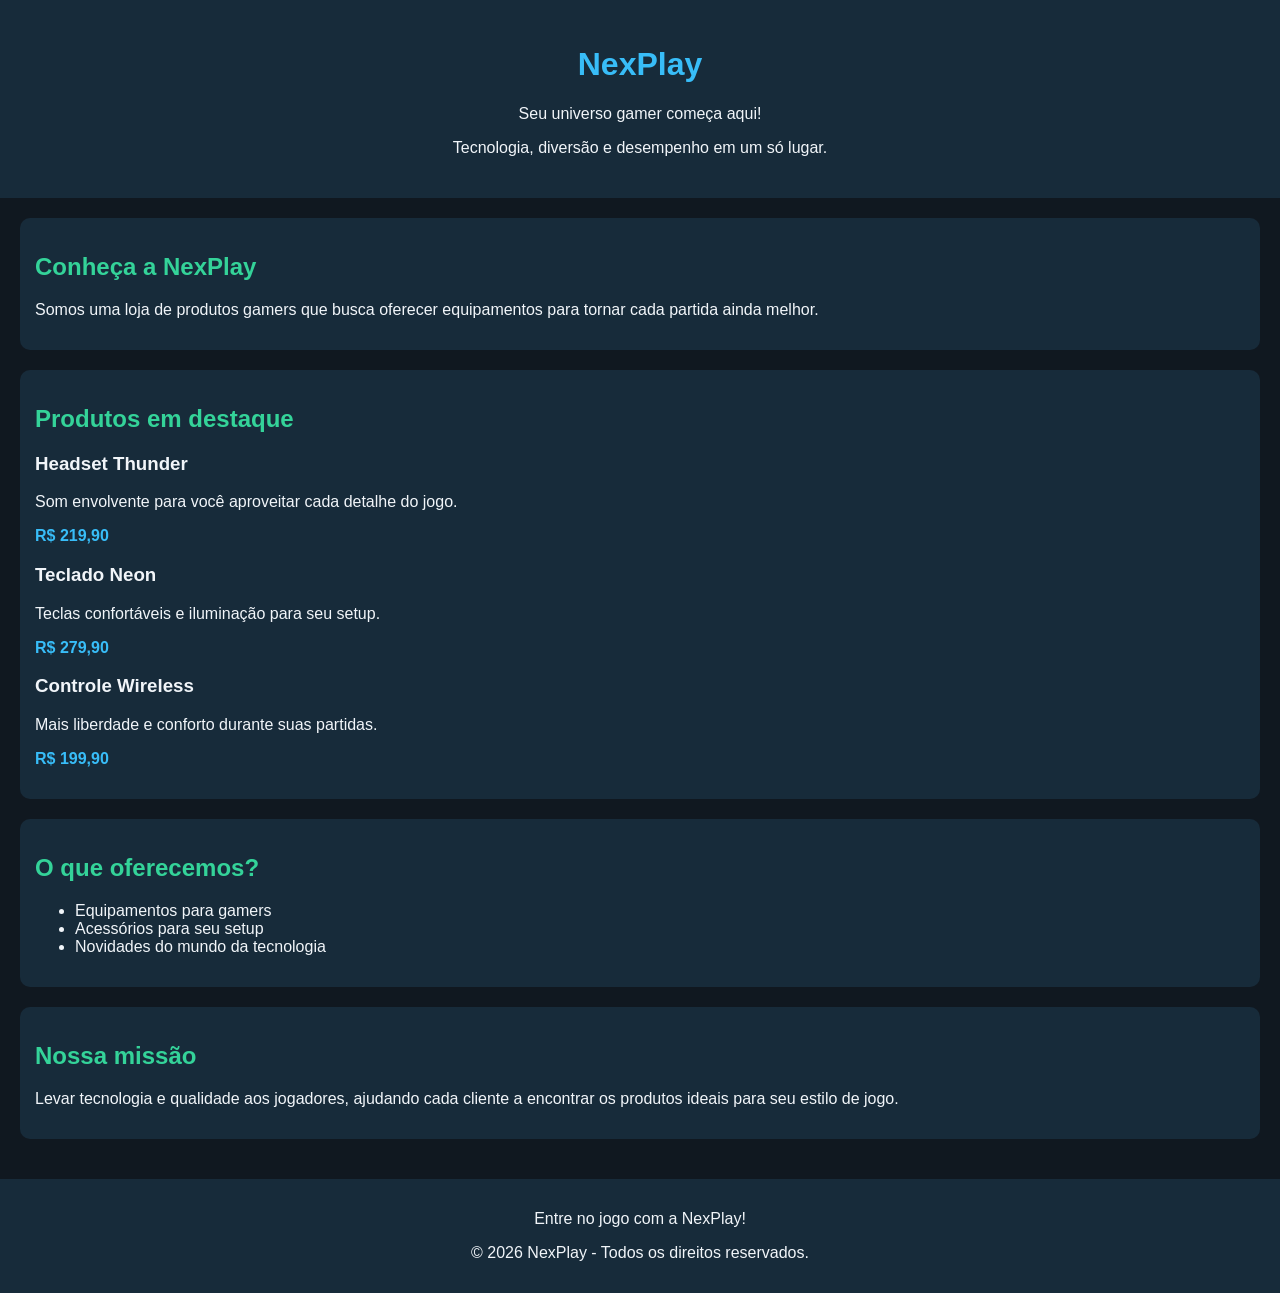
==== S4_AT2_R4_LIMA/index.html @ 9eef4182 "atividades" ====
<!DOCTYPE html>
<html lang="pt-br">
<head>
    <meta charset="UTF-8">
    <meta name="viewport" content="width=device-width, initial-scale=1.0">
    <meta name="description" content="NexPlay, sua loja de tecnologia gamer.">
    <title>NexPlay</title>

    <style>
        body {
            font-family: Arial, sans-serif;
            background-color: #101820;
            color: #F1F5F9;
            margin: 0;
        }

        header {
            background-color: #172B3A;
            padding: 25px;
            text-align: center;
        }

        h1 {
            color: #38BDF8;
        }

        h2 {
            color: #34D399;
        }

        main {
            padding: 20px;
        }

        section {
            background-color: #172B3A;
            padding: 15px;
            margin-bottom: 20px;
            border-radius: 10px;
        }

        strong {
            color: #38BDF8;
        }

        footer {
            background-color: #172B3A;
            text-align: center;
            padding: 15px;
        }
    </style>
</head>

<body>

    <!-- Apresentação da loja -->
    <header>
        <h1>NexPlay</h1>
        <p>Seu universo gamer começa aqui!</p>
        <p>Tecnologia, diversão e desempenho em um só lugar.</p>
    </header>

    <!-- Conteúdo da loja -->
    <main>

        <section>
            <h2>Conheça a NexPlay</h2>
            <p>Somos uma loja de produtos gamers que busca oferecer equipamentos para tornar cada partida ainda melhor.</p>
        </section>

        <section>
            <h2>Produtos em destaque</h2>

            <h3>Headset Thunder</h3>
            <p>Som envolvente para você aproveitar cada detalhe do jogo.</p>
            <p><strong>R$ 219,90</strong></p>

            <h3>Teclado Neon</h3>
            <p>Teclas confortáveis e iluminação para seu setup.</p>
            <p><strong>R$ 279,90</strong></p>

            <h3>Controle Wireless</h3>
            <p>Mais liberdade e conforto durante suas partidas.</p>
            <p><strong>R$ 199,90</strong></p>
        </section>

        <section>
            <h2>O que oferecemos?</h2>
            <ul>
                <li>Equipamentos para gamers</li>
                <li>Acessórios para seu setup</li>
                <li>Novidades do mundo da tecnologia</li>
            </ul>
        </section>

        <section>
            <h2>Nossa missão</h2>
            <p>Levar tecnologia e qualidade aos jogadores, ajudando cada cliente a encontrar os produtos ideais para seu estilo de jogo.</p>
        </section>

    </main>

    <!-- Rodapé -->
    <footer>
        <p>Entre no jogo com a NexPlay!</p>
        <p>&copy; 2026 NexPlay - Todos os direitos reservados.</p>
    </footer>

</body>
</html>
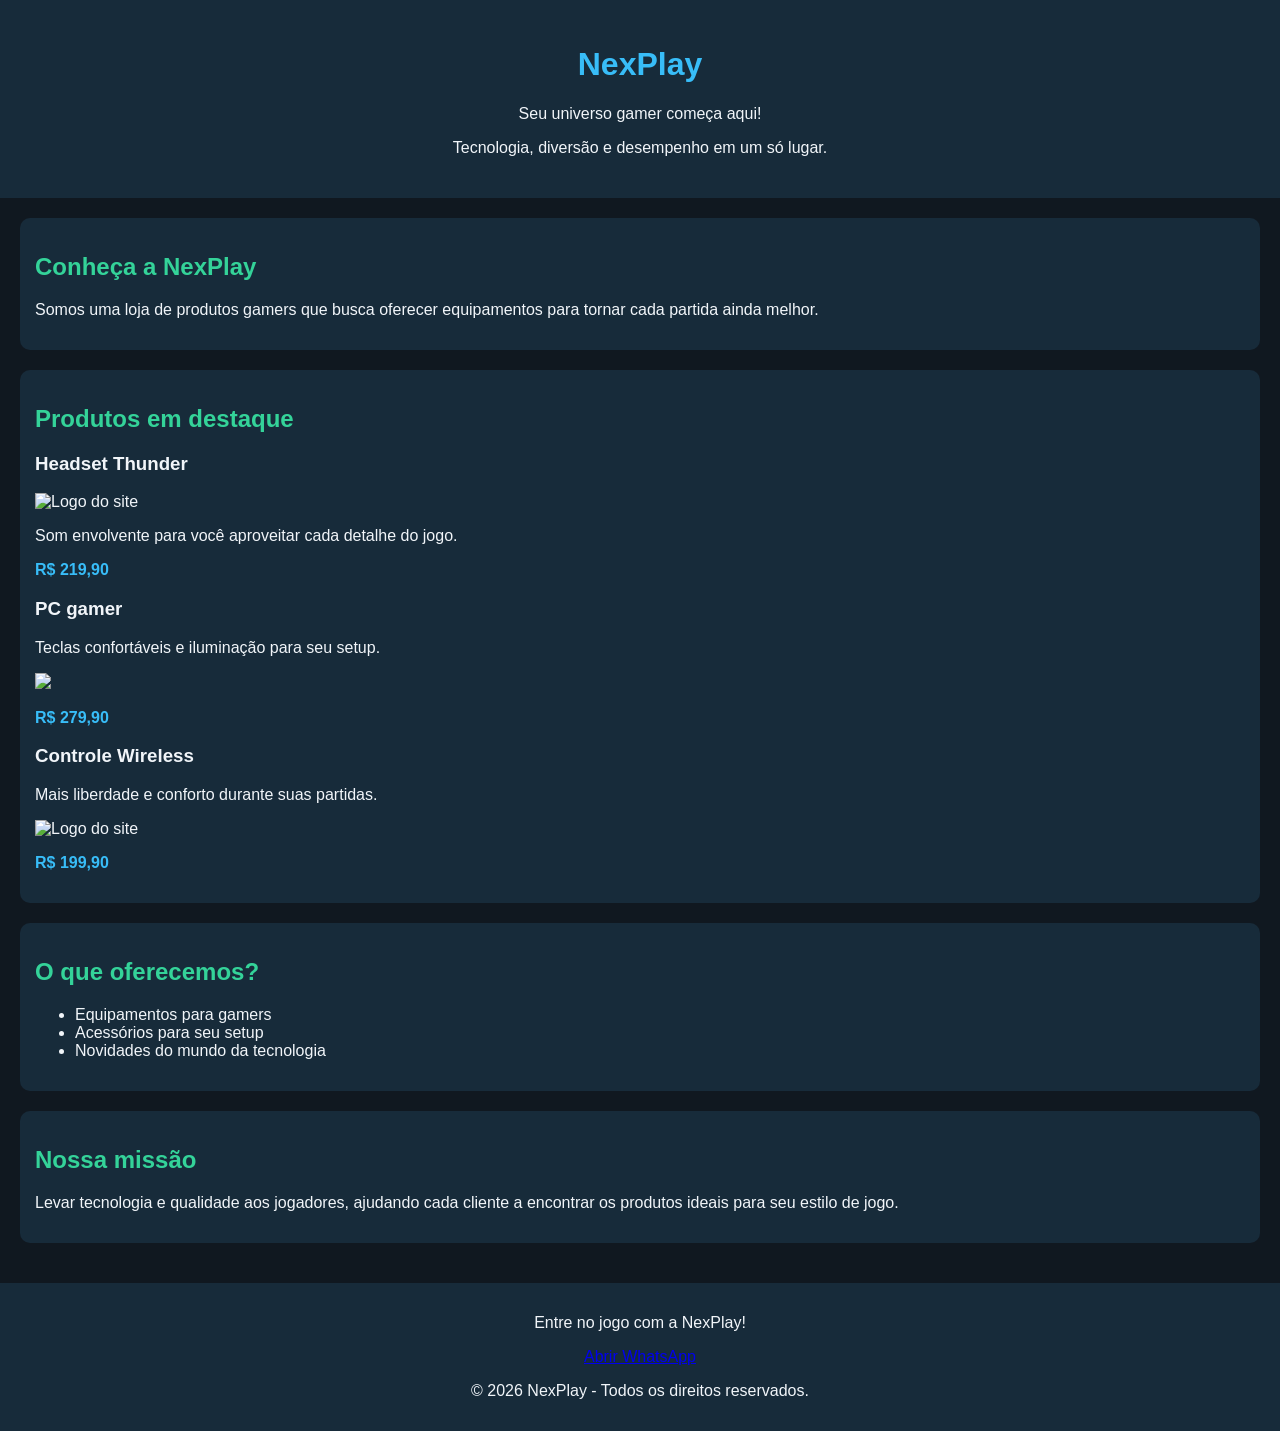
==== commit bd66680c: "Site Gamer" ====
--- a/S4_AT2_R4_LIMA/index.html
+++ b/S4_AT2_R4_LIMA/index.html
@@ -72,15 +72,18 @@
             <h2>Produtos em destaque</h2>
 
             <h3>Headset Thunder</h3>
+             <img src="https://encrypted-tbn0.gstatic.com/images?q=tbn:ANd9GcTtnKsscP7YZ6P9HMdu6diOOD6TuCV8g2aJBmXG8FbKXA&s=10" alt="Logo do site">
             <p>Som envolvente para você aproveitar cada detalhe do jogo.</p>
             <p><strong>R$ 219,90</strong></p>
 
-            <h3>Teclado Neon</h3>
+            <h3>PC gamer</h3>
             <p>Teclas confortáveis e iluminação para seu setup.</p>
+            <img src="https://cdn.dooca.store/2147/products/hunter.jpg?v=1750990146" width="30%">
             <p><strong>R$ 279,90</strong></p>
 
             <h3>Controle Wireless</h3>
             <p>Mais liberdade e conforto durante suas partidas.</p>
+            <img src="https://encrypted-tbn3.gstatic.com/shopping?q=tbn:ANd9GcSyx1QH5Nm4D1l8fFw04zoPS3iOtAVElfQ9xEBNOcUONmSPYmJpyiMGJNb6TefuNte3BIhruorLmjmLKQibqG9ipje2nz2Q2xMDcw8BysxA2nElWE8zkn3pELKe5ODMh1e2lOefAqGgkiw&usqp=CAc" alt="Logo do site">
             <p><strong>R$ 199,90</strong></p>
         </section>
 
@@ -103,6 +106,14 @@
     <!-- Rodapé -->
     <footer>
         <p>Entre no jogo com a NexPlay!</p>
+
+<a href="https://web.whatsapp.com/"
+   target="_blank"
+   rel="noopener noreferrer"
+   class="botao-whatsapp">
+    Abrir WhatsApp
+</a>
+
         <p>&copy; 2026 NexPlay - Todos os direitos reservados.</p>
     </footer>
 
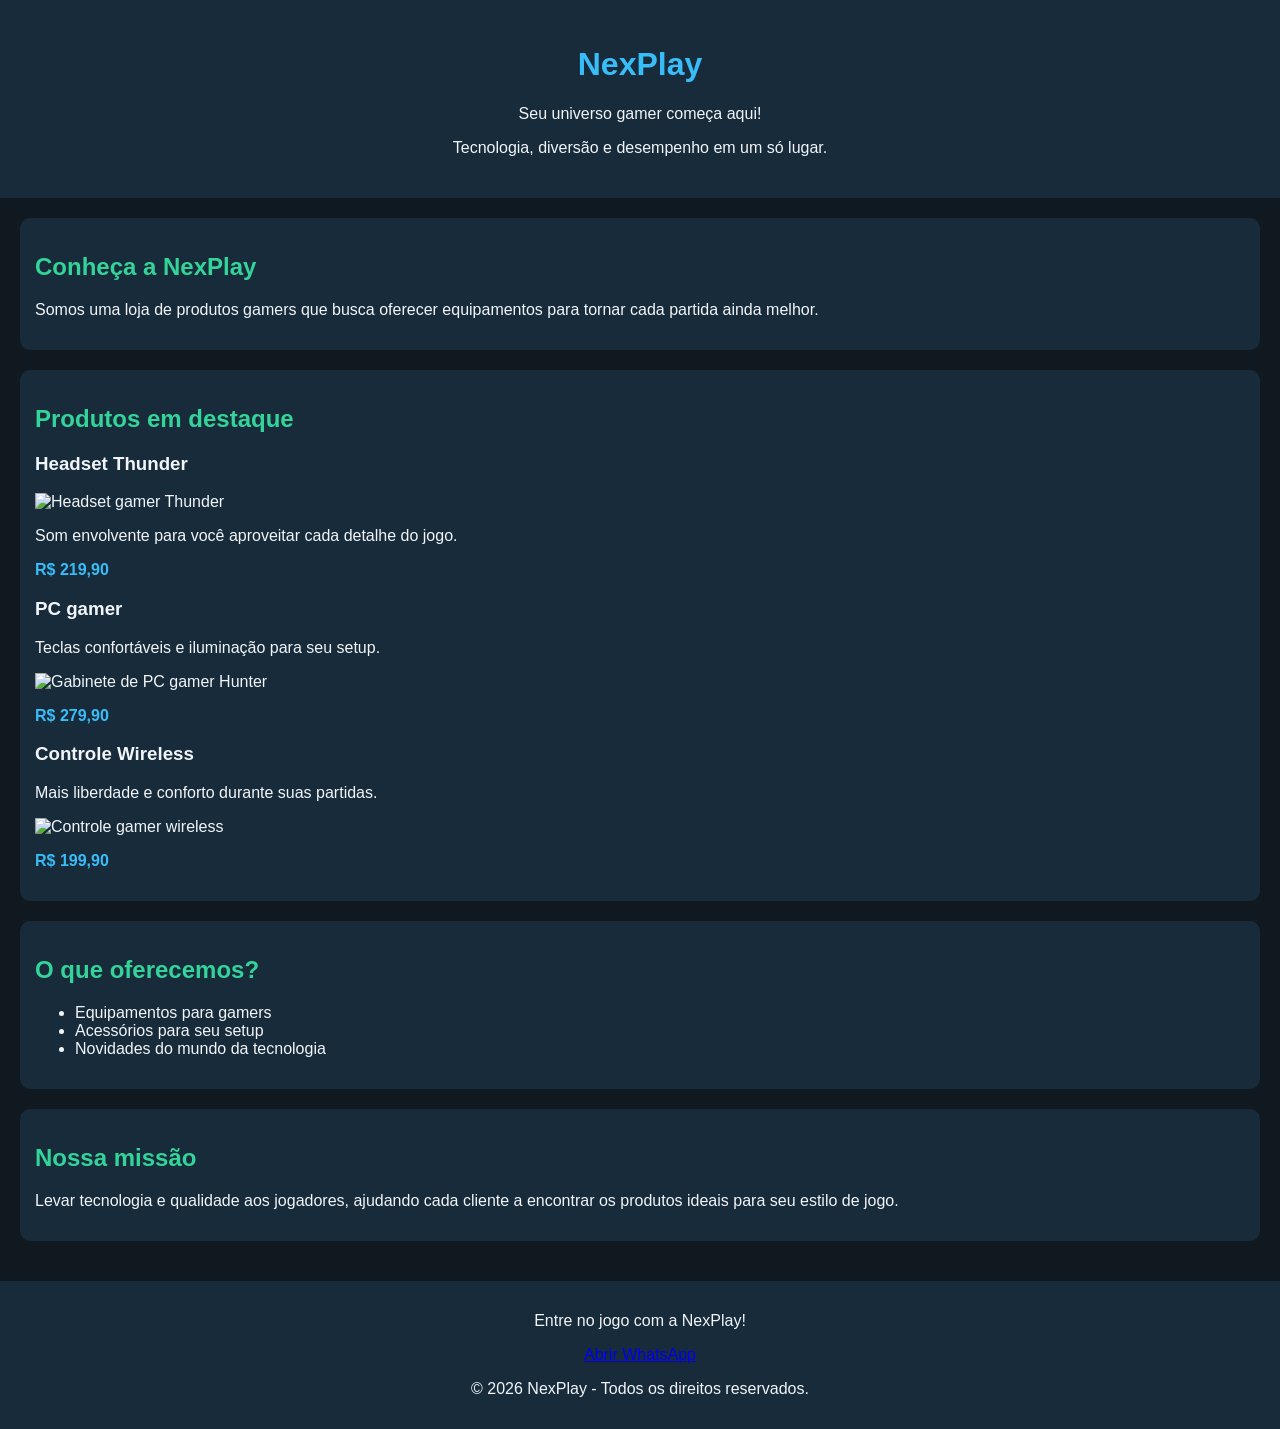
==== commit 274af985: "S4_AT2.3_R4_LIMA_" ====
--- a/S4_AT2_R4_LIMA/index.html
+++ b/S4_AT2_R4_LIMA/index.html
@@ -48,6 +48,11 @@
             text-align: center;
             padding: 15px;
         }
+
+        img {
+            width: 30%;
+            height: auto;
+        }
     </style>
 </head>
 
@@ -72,18 +77,24 @@
             <h2>Produtos em destaque</h2>
 
             <h3>Headset Thunder</h3>
-             <img src="https://encrypted-tbn0.gstatic.com/images?q=tbn:ANd9GcTtnKsscP7YZ6P9HMdu6diOOD6TuCV8g2aJBmXG8FbKXA&s=10" alt="Logo do site">
+            <img
+                src="https://encrypted-tbn0.gstatic.com/images?q=tbn:ANd9GcTtnKsscP7YZ6P9HMdu6diOOD6TuCV8g2aJBmXG8FbKXA&s=10"
+                alt="Headset gamer Thunder">
             <p>Som envolvente para você aproveitar cada detalhe do jogo.</p>
             <p><strong>R$ 219,90</strong></p>
 
             <h3>PC gamer</h3>
             <p>Teclas confortáveis e iluminação para seu setup.</p>
-            <img src="https://cdn.dooca.store/2147/products/hunter.jpg?v=1750990146" width="30%">
+            <img
+                src="https://cdn.dooca.store/2147/products/hunter.jpg?v=1750990146"
+                alt="Gabinete de PC gamer Hunter">
             <p><strong>R$ 279,90</strong></p>
 
             <h3>Controle Wireless</h3>
             <p>Mais liberdade e conforto durante suas partidas.</p>
-            <img src="https://encrypted-tbn3.gstatic.com/shopping?q=tbn:ANd9GcSyx1QH5Nm4D1l8fFw04zoPS3iOtAVElfQ9xEBNOcUONmSPYmJpyiMGJNb6TefuNte3BIhruorLmjmLKQibqG9ipje2nz2Q2xMDcw8BysxA2nElWE8zkn3pELKe5ODMh1e2lOefAqGgkiw&usqp=CAc" alt="Logo do site">
+            <img
+                src="https://encrypted-tbn3.gstatic.com/shopping?q=tbn:ANd9GcSyx1QH5Nm4D1l8fFw04zoPS3iOtAVElfQ9xEBNOcUONmSPYmJpyiMGJNb6TefuNte3BIhruorLmjmLKQibqG9ipje2nz2Q2xMDcw8BysxA2nElWE8zkn3pELKe5ODMh1e2lOefAqGgkiw&usqp=CAc"
+                alt="Controle gamer wireless">
             <p><strong>R$ 199,90</strong></p>
         </section>
 
@@ -107,17 +118,15 @@
     <footer>
         <p>Entre no jogo com a NexPlay!</p>
 
-<a href="https://web.whatsapp.com/"
-   target="_blank"
-   rel="noopener noreferrer"
-   class="botao-whatsapp">
-    Abrir WhatsApp
-</a>
+        <a href="https://web.whatsapp.com/"
+           target="_blank"
+           rel="noopener noreferrer"
+           class="botao-whatsapp">
+            Abrir WhatsApp
+        </a>
 
         <p>&copy; 2026 NexPlay - Todos os direitos reservados.</p>
     </footer>
 
 </body>
 </html>
-
-
